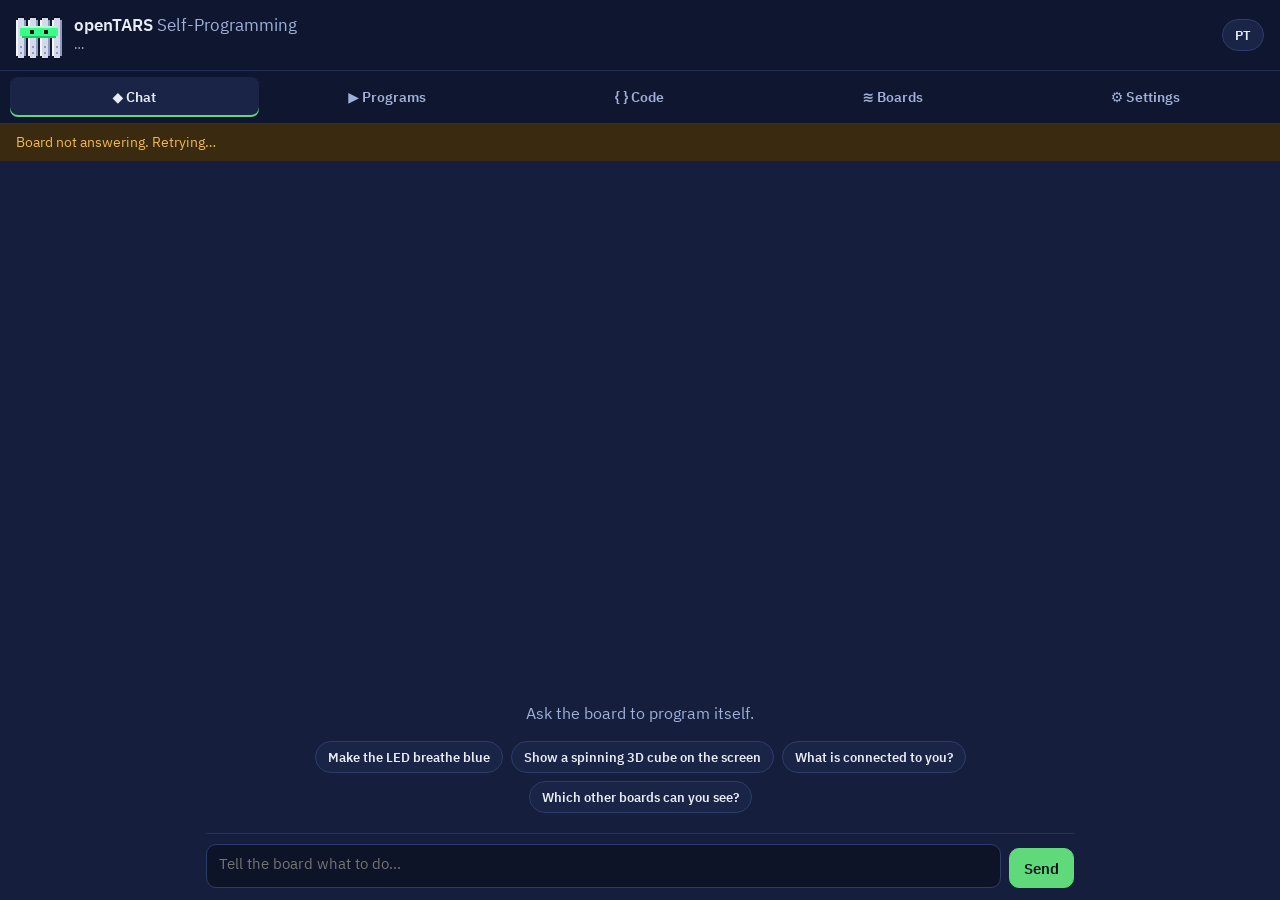
==== web/index.html @ b8292d92 "openTARS Self-Programming: agente que mora na placa (MicroPython), página no celular, modelos na nuv" ====
<!doctype html>
<html lang="en">
<head>
<meta charset="utf-8">
<meta name="viewport" content="width=device-width, initial-scale=1, viewport-fit=cover">
<meta name="color-scheme" content="dark">
<meta name="theme-color" content="#0F1730">
<title>openTARS Self-Programming</title>
<link rel="manifest" href="manifest.webmanifest">
<link rel="icon" href="icon.svg" type="image/svg+xml">
<link rel="stylesheet" href="app.css">
</head>
<body>
<a class="skip" href="#main" data-i18n="skip">Skip to content</a>
<header class="top">
  <canvas id="kipp" width="69" height="75" aria-hidden="true"></canvas>
  <div class="who">
    <h1>openTARS <span>Self-Programming</span></h1>
    <p id="board-line" class="muted">…</p>
  </div>
  <button id="lang" class="chip" type="button" aria-label="Language">PT</button>
</header>

<nav class="tabs" aria-label="Sections">
  <button type="button" data-view="chat" aria-current="page"><span aria-hidden="true">◆</span> <span data-i18n="tab_chat">Chat</span></button>
  <button type="button" data-view="programs"><span aria-hidden="true">▶</span> <span data-i18n="tab_programs">Programs</span></button>
  <button type="button" data-view="code"><span aria-hidden="true">{ }</span> <span data-i18n="tab_code">Code</span></button>
  <button type="button" data-view="network"><span aria-hidden="true">≋</span> <span data-i18n="tab_network">Boards</span></button>
  <button type="button" data-view="settings"><span aria-hidden="true">⚙</span> <span data-i18n="tab_settings">Settings</span></button>
</nav>

<div id="offline" class="banner" hidden data-i18n="offline">Board not answering. Retrying…</div>

<main id="main" tabindex="-1">
  <!-- CHAT -->
  <section id="view-chat" class="view chat">
    <div id="messages" class="messages" role="log" aria-label="Conversation"></div>
    <div id="empty" class="empty">
      <p data-i18n="empty_title">Ask the board to program itself.</p>
      <div class="suggest">
        <button type="button" class="chip" data-i18n="s1">Make the LED breathe blue</button>
        <button type="button" class="chip" data-i18n="s2">Show a spinning 3D cube on the screen</button>
        <button type="button" class="chip" data-i18n="s3">What is connected to you?</button>
        <button type="button" class="chip" data-i18n="s4">Which other boards can you see?</button>
      </div>
    </div>
    <form id="composer" class="composer">
      <label for="prompt" class="sr-only" data-i18n="prompt_label">Message</label>
      <textarea id="prompt" rows="1" data-i18n-ph="prompt_ph" placeholder="Tell the board what to do…"></textarea>
      <button id="send" type="submit" class="primary" data-i18n="send">Send</button>
      <button id="stop" type="button" class="danger" hidden data-i18n="stop">Stop</button>
    </form>
  </section>

  <!-- PROGRAMS -->
  <section id="view-programs" class="view" hidden>
    <div class="row between"><h2 data-i18n="programs">Programs</h2>
      <button type="button" id="stop-all" class="ghost" data-i18n="stop_all">Stop all</button></div>
    <ul id="program-list" class="cards"></ul>
    <p class="muted small" data-i18n="programs_hint">Programs run in the background. Hold BOOT while powering on to skip the ones that start automatically.</p>
  </section>

  <!-- CODE -->
  <section id="view-code" class="view" hidden>
    <div class="row between wrap">
      <nav id="crumbs" class="crumbs" aria-label="Folder"></nav>
      <div class="row">
        <button type="button" id="new-file" class="ghost" data-i18n="new_file">New file</button>
      </div>
    </div>
    <ul id="file-list" class="files"></ul>
    <div id="editor" class="editor" hidden>
      <div class="row between wrap">
        <strong id="editor-path" class="mono"></strong>
        <div class="row">
          <button type="button" id="ed-run" class="primary" data-i18n="run">Run</button>
          <button type="button" id="ed-save" data-i18n="save">Save</button>
          <button type="button" id="ed-delete" class="ghost" data-i18n="delete">Delete</button>
          <button type="button" id="ed-close" class="ghost" data-i18n="close">Close</button>
        </div>
      </div>
      <p id="ed-warn" class="warn small" hidden data-i18n="system_file">System file: a mistake here can stop the board from starting (fix it over USB).</p>
      <label for="ed-text" class="sr-only">Code</label>
      <textarea id="ed-text" class="code" spellcheck="false" autocapitalize="off" autocomplete="off"></textarea>
    </div>
    <details class="quick">
      <summary data-i18n="quick_run">Quick run</summary>
      <label for="quick-code" class="sr-only">Code</label>
      <textarea id="quick-code" class="code short" spellcheck="false" autocapitalize="off">print("hello from", __name__)</textarea>
      <button type="button" id="quick-go" class="primary" data-i18n="run">Run</button>
      <pre id="quick-out" class="out" hidden></pre>
    </details>
  </section>

  <!-- NETWORK -->
  <section id="view-network" class="view" hidden>
    <h2 data-i18n="this_board">This board</h2>
    <dl id="me" class="facts"></dl>
    <h2 data-i18n="other_boards">Other boards (ESP-NOW)</h2>
    <ul id="peer-list" class="cards"></ul>
    <p class="muted small" data-i18n="espnow_hint">Boards find each other by themselves when they are on the same Wi-Fi channel. Boards on your Wi-Fi use the router's channel; boards without Wi-Fi use the channel set in Settings.</p>
    <form id="espnow-form" class="stack">
      <label for="en-to" data-i18n="to">To</label>
      <select id="en-to"></select>
      <label for="en-text" data-i18n="message">Message or code</label>
      <textarea id="en-text" class="code short" spellcheck="false" autocapitalize="off"></textarea>
      <div class="row">
        <button type="button" id="en-send" data-i18n="send_text">Send as text</button>
        <button type="button" id="en-run" class="primary" data-i18n="run_there">Run there</button>
      </div>
      <pre id="en-out" class="out" hidden></pre>
    </form>
    <h3 data-i18n="received">Received</h3>
    <ul id="inbox" class="log-list"></ul>
  </section>

  <!-- SETTINGS -->
  <section id="view-settings" class="view" hidden>
    <form id="settings" class="stack">
      <h2 data-i18n="model">Model</h2>
      <label for="preset" data-i18n="provider">Provider</label>
      <select id="preset">
        <option value="ollama">Ollama (local)</option>
        <option value="lmstudio">LM Studio (local)</option>
        <option value="gemini">Google Gemini</option>
        <option value="openai">OpenAI</option>
        <option value="groq">Groq</option>
        <option value="openrouter">OpenRouter</option>
        <option value="custom" data-i18n="custom">Other (OpenAI-compatible)</option>
      </select>
      <p id="local-hint" class="muted small" hidden data-i18n="ollama_hint">The model runs on your computer. Ollama must accept connections from the network (OLLAMA_HOST=0.0.0.0) and the address below must use your computer's IP.</p>
      <label for="base-url" data-i18n="base_url">Address</label>
      <input id="base-url" type="url" autocomplete="off" spellcheck="false">
      <label for="api-key" data-i18n="api_key">API key</label>
      <input id="api-key" type="password" autocomplete="off" spellcheck="false">
      <label for="model" data-i18n="model_name">Model name</label>
      <div class="row">
        <input id="model" list="model-options" autocomplete="off" spellcheck="false">
        <button type="button" id="load-models" class="ghost" data-i18n="load_models">List models</button>
      </div>
      <datalist id="model-options"></datalist>
      <p id="models-msg" class="muted small" hidden></p>

      <h2>Wi-Fi</h2>
      <div class="row">
        <select id="wifi-ssid" aria-label="Wi-Fi network"></select>
        <button type="button" id="scan" class="ghost" data-i18n="scan">Scan</button>
      </div>
      <label for="wifi-pass" data-i18n="password">Password</label>
      <input id="wifi-pass" type="password" autocomplete="off">

      <h2 data-i18n="board">Board</h2>
      <label for="board-name" data-i18n="board_name">Name on the network</label>
      <input id="board-name" autocomplete="off" spellcheck="false" placeholder="opentars-xxxx">
      <label for="channel" data-i18n="channel">ESP-NOW channel when there is no Wi-Fi</label>
      <input id="channel" type="number" min="1" max="13">
      <fieldset class="grid3">
        <legend data-i18n="oled_pins">OLED screen (I2C)</legend>
        <label>SDA <input id="oled-sda" type="number" min="0" max="48"></label>
        <label>SCL <input id="oled-scl" type="number" min="0" max="48"></label>
        <label data-i18n-label="addr">Addr <input id="oled-addr" type="number" min="8" max="119"></label>
      </fieldset>
      <label for="rgb-pin" data-i18n="rgb_pin">Onboard RGB LED pin</label>
      <input id="rgb-pin" type="number" min="0" max="48">

      <div class="row sticky-save">
        <button type="submit" class="primary" data-i18n="save">Save</button>
        <span id="save-msg" class="muted small" role="status"></span>
      </div>
      <h2 data-i18n="maintenance">Maintenance</h2>
      <div class="row wrap">
        <button type="button" id="reboot" class="ghost" data-i18n="reboot">Restart board</button>
        <button type="button" id="clear-chat" class="ghost" data-i18n="clear_chat">Clear conversation</button>
      </div>
      <p class="muted small" id="about"></p>
      <p class="warn small" data-i18n="security">No password: anyone on this Wi-Fi can open this page and run code on the board.</p>
    </form>
  </section>
</main>
<script src="app.js"></script>
</body>
</html>
---- web/app.css ----
@font-face { font-family: "Plex Sans"; src: url(fonts/IBMPlexSans-Regular.woff2) format("woff2"); font-weight: 400; font-display: swap; }
@font-face { font-family: "Plex Sans"; src: url(fonts/IBMPlexSans-SemiBold.woff2) format("woff2"); font-weight: 600; font-display: swap; }
@font-face { font-family: "Plex Mono"; src: url(fonts/IBMPlexMono-Regular.woff2) format("woff2"); font-weight: 400; font-display: swap; }

:root {
  color-scheme: dark;
  --bg: #151E3D; --side: #0F1730; --card: #1A2446; --code: #0E1428; --deep: #0B1020;
  --border: #2E3C6B; --line: #243158; --text: #E8ECF4; --text2: #C5CFEA; --muted: #A0B0D8;
  --green: #5FD97A; --green-hi: #74E28E; --neon: #39FF88; --amber: #F2B84B; --red: #FF9B9B; --bubble: #25345E;
  --radius: 12px;
  --sans: "Plex Sans", "IBM Plex Sans", system-ui, sans-serif;
  --mono: "Plex Mono", "IBM Plex Mono", ui-monospace, monospace;
}
* { box-sizing: border-box; }
[hidden] { display: none !important; }  /* o atributo hidden vence qualquer display das classes */
html, body { margin: 0; }
body {
  background: var(--bg); color: var(--text); font: 16px/1.5 var(--sans);
  min-height: 100dvh; display: flex; flex-direction: column;
  padding-left: env(safe-area-inset-left); padding-right: env(safe-area-inset-right);
}
:focus-visible { outline: 2px solid var(--green); outline-offset: 2px; }
.sr-only { position: absolute; width: 1px; height: 1px; overflow: hidden; clip-path: inset(50%); white-space: nowrap; }
.skip { position: absolute; left: 8px; top: -60px; background: var(--green); color: var(--deep); padding: 8px 12px; border-radius: 8px; z-index: 9; }
.skip:focus { top: 8px; }
.muted { color: var(--muted); }
.small { font-size: 13px; }
.warn { color: var(--amber); }
.mono, code, pre, .code { font-family: var(--mono); }
h1, h2, h3 { line-height: 1.2; margin: 0; }
h2 { font-size: 15px; font-weight: 600; color: var(--text2); margin: 18px 0 8px; text-transform: uppercase; letter-spacing: .06em; }
h3 { font-size: 14px; color: var(--muted); margin: 14px 0 6px; }

/* cabeçalho */
.top { display: flex; align-items: center; gap: 12px; padding: 10px 16px; padding-top: max(10px, env(safe-area-inset-top));
  background: var(--side); border-bottom: 1px solid var(--line); }
#kipp { width: 46px; height: 50px; image-rendering: pixelated; flex: none; }
.who { flex: 1; min-width: 0; }
.who h1 { font-size: 17px; font-weight: 600; }
.who h1 span { color: var(--muted); font-weight: 400; }
.who p { margin: 0; font-size: 13px; white-space: nowrap; overflow: hidden; text-overflow: ellipsis; }

/* navegação */
.tabs { display: flex; gap: 4px; padding: 6px 10px; background: var(--side); border-bottom: 1px solid var(--line); }
.tabs button { flex: 1 1 0; min-width: 0; background: none; border: 0; color: var(--muted); padding: 8px 6px; border-radius: 8px;
  font: 600 14px var(--sans); cursor: pointer; white-space: nowrap; overflow: hidden; text-overflow: ellipsis; }
@media (max-width: 520px) {  /* celular: ícone em cima, texto pequeno embaixo, as cinco abas cabem */
  .tabs { padding: 4px 6px; gap: 2px; }
  .tabs button { display: flex; flex-direction: column; align-items: center; gap: 1px; font-size: 11.5px; padding: 6px 2px; min-height: 48px; }
  .tabs button > span:first-child { font-size: 15px; }
}
.tabs button[aria-current="page"] { color: var(--text); background: var(--card); box-shadow: inset 0 -2px 0 var(--green); }
.banner { background: #3A2A10; color: var(--amber); padding: 8px 16px; font-size: 14px; }

main { flex: 1; display: flex; flex-direction: column; min-height: 0; width: 100%; max-width: 900px; margin: 0 auto; outline: none; }
.view { flex: 1; padding: 12px 16px calc(16px + env(safe-area-inset-bottom)); overflow-y: auto; }
.view[hidden] { display: none; }

/* botões e campos */
button { font: 600 15px var(--sans); color: var(--text); background: var(--card); border: 1px solid var(--border);
  border-radius: 10px; padding: 9px 14px; cursor: pointer; min-height: 40px; }
button:hover { border-color: #4A5A8F; }
button.primary { background: var(--green); color: var(--deep); border-color: var(--green); }
button.primary:hover { background: var(--green-hi); }
button.danger { background: #4A2230; border-color: #7A3446; color: var(--red); }
button.ghost { background: transparent; }
button:disabled { opacity: .5; cursor: default; }
.chip { font-size: 13px; padding: 6px 12px; min-height: 32px; border-radius: 999px; background: var(--card); }
input, select, textarea { font: 15px var(--sans); color: var(--text); background: var(--code); border: 1px solid var(--border);
  border-radius: 10px; padding: 9px 12px; width: 100%; min-width: 0; }
textarea.code, .code { font: 13.5px/1.5 var(--mono); tab-size: 4; }
textarea.code { min-height: 50dvh; resize: vertical; white-space: pre; }
textarea.short { min-height: 7rem; }
label { font-size: 14px; color: var(--text2); }
fieldset { border: 1px solid var(--line); border-radius: var(--radius); padding: 10px 12px; margin: 6px 0; }
legend { color: var(--text2); font-size: 14px; padding: 0 4px; }
.grid3 { display: grid; grid-template-columns: repeat(3, 1fr); gap: 8px; }
.row { display: flex; gap: 8px; align-items: center; }
.row.between { justify-content: space-between; }
.row.wrap { flex-wrap: wrap; }
.stack { display: flex; flex-direction: column; gap: 6px; }
.stack > h2 { margin-top: 22px; }
.sticky-save { position: sticky; bottom: 0; background: var(--bg); padding: 10px 0; margin-top: 10px; }

/* conversa */
.chat { display: flex; flex-direction: column; padding-bottom: 0; overflow: hidden; }
.messages { flex: 1; overflow-y: auto; display: flex; flex-direction: column; gap: 10px; padding: 4px 0 12px; }
.msg { max-width: 92%; overflow-wrap: anywhere; }
.msg.user { align-self: flex-end; background: var(--bubble); padding: 9px 14px; border-radius: 16px 16px 4px 16px; white-space: pre-wrap; }
.msg.assistant { align-self: flex-start; }
.msg.assistant p { margin: 0 0 8px; }
.msg.error { color: var(--red); background: #3A1820; padding: 8px 12px; border-radius: 10px; }
.msg.state { color: var(--muted); font-size: 13px; }
.msg pre, .out { background: var(--code); border: 1px solid var(--border); border-radius: 10px; padding: 10px 12px; overflow-x: auto;
  font: 13px/1.45 var(--mono); margin: 6px 0; white-space: pre; max-height: 50dvh; }
.msg code { background: var(--code); padding: 1px 5px; border-radius: 5px; font-size: .9em; }
details.tool { align-self: stretch; background: var(--card); border: 1px solid var(--border); border-radius: 10px; }
details.tool summary { cursor: pointer; padding: 8px 12px; font: 13.5px var(--mono); color: var(--text2); list-style: none; }
details.tool summary::-webkit-details-marker { display: none; }
details.tool summary::before { content: "▸ "; color: var(--muted); }
details.tool[open] summary::before { content: "▾ "; }
details.tool .body { padding: 0 12px 10px; }
.ok { color: var(--green); }
.bad { color: var(--red); }
.empty { text-align: center; padding: 20px 0; color: var(--muted); }
.suggest { display: flex; flex-wrap: wrap; gap: 8px; justify-content: center; margin-top: 10px; }
.composer { display: flex; gap: 8px; align-items: flex-end; padding: 10px 0 calc(12px + env(safe-area-inset-bottom)); background: var(--bg);
  border-top: 1px solid var(--line); }
#prompt { field-sizing: content; min-block-size: 44px; max-block-size: 30dvh; resize: none; }

/* listas */
.cards, .files, .log-list { list-style: none; padding: 0; margin: 0; display: flex; flex-direction: column; gap: 8px; }
.card { background: var(--card); border: 1px solid var(--border); border-radius: var(--radius); padding: 10px 12px; }
.card .head { display: flex; justify-content: space-between; gap: 8px; align-items: center; flex-wrap: wrap; }
.badge { font: 600 12px var(--sans); padding: 2px 8px; border-radius: 999px; background: var(--line); color: var(--text2); }
.badge.running { background: #173A2A; color: var(--green); }
.badge.error { background: #3A1820; color: var(--red); }
.files li button { width: 100%; text-align: left; display: flex; justify-content: space-between; gap: 8px; font-weight: 400; }
.files .size { color: var(--muted); font: 12px var(--mono); }
.crumbs { font-family: var(--mono); font-size: 14px; display: flex; flex-wrap: wrap; gap: 2px; }
.crumbs button { min-height: 32px; padding: 4px 8px; background: none; border: 0; color: var(--muted); }
.editor { margin-top: 10px; display: flex; flex-direction: column; gap: 8px; }
.quick { margin-top: 16px; }
.quick summary { cursor: pointer; color: var(--text2); padding: 6px 0; }
.quick button { margin-top: 8px; }
.facts { display: grid; grid-template-columns: max-content 1fr; gap: 4px 12px; margin: 0; font-size: 14px; }
.facts dt { color: var(--muted); }
.facts dd { margin: 0; font-family: var(--mono); overflow-wrap: anywhere; }
.dot { display: inline-block; width: 9px; height: 9px; border-radius: 50%; background: var(--muted); margin-right: 6px; }
.dot.on { background: var(--green); }
.log-list li { font: 13px var(--mono); background: var(--code); border-radius: 8px; padding: 6px 10px; white-space: pre-wrap; }

@media (prefers-reduced-motion: reduce) { * { scroll-behavior: auto !important; } }
@media (min-width: 760px) { .msg { max-width: 80%; } }
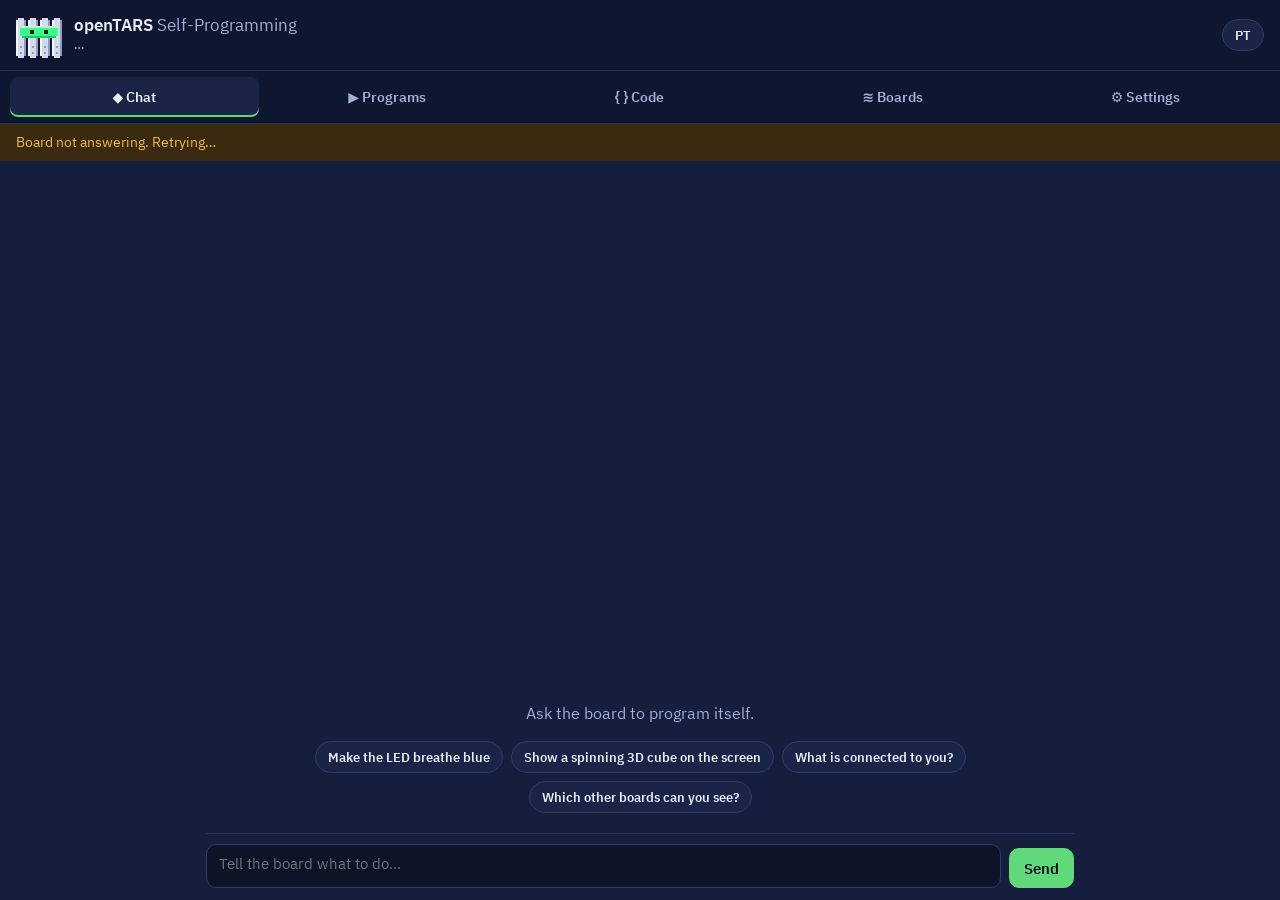
==== commit 36da3ed0: "Agente mais robusto com modelos fracos: cutuca quando o código vem no texto, ritmo pela cota, parada" ====
--- a/web/index.html
+++ b/web/index.html
@@ -140,6 +140,10 @@
       </div>
       <datalist id="model-options"></datalist>
       <p id="models-msg" class="muted small" hidden></p>
+      <label for="tpm" data-i18n="tpm">Provider limit, tokens per minute (0 = unknown; it learns it from a 429)</label>
+      <input id="tpm" type="number" min="0" step="500">
+      <label for="max-tokens" data-i18n="max_tokens">Max reply tokens (lower is kinder to free plans)</label>
+      <input id="max-tokens" type="number" min="256" max="8192" step="100">
 
       <h2>Wi-Fi</h2>
       <div class="row">
@@ -160,6 +164,8 @@
         <label>SCL <input id="oled-scl" type="number" min="0" max="48"></label>
         <label data-i18n-label="addr">Addr <input id="oled-addr" type="number" min="8" max="119"></label>
       </fieldset>
+      <label for="tz" data-i18n="tz">Time zone (hours from UTC, e.g. -3 for São Paulo)</label>
+      <input id="tz" type="number" min="-12" max="14" step="0.5">
       <label for="rgb-pin" data-i18n="rgb_pin">Onboard RGB LED pin</label>
       <input id="rgb-pin" type="number" min="0" max="48">
 
